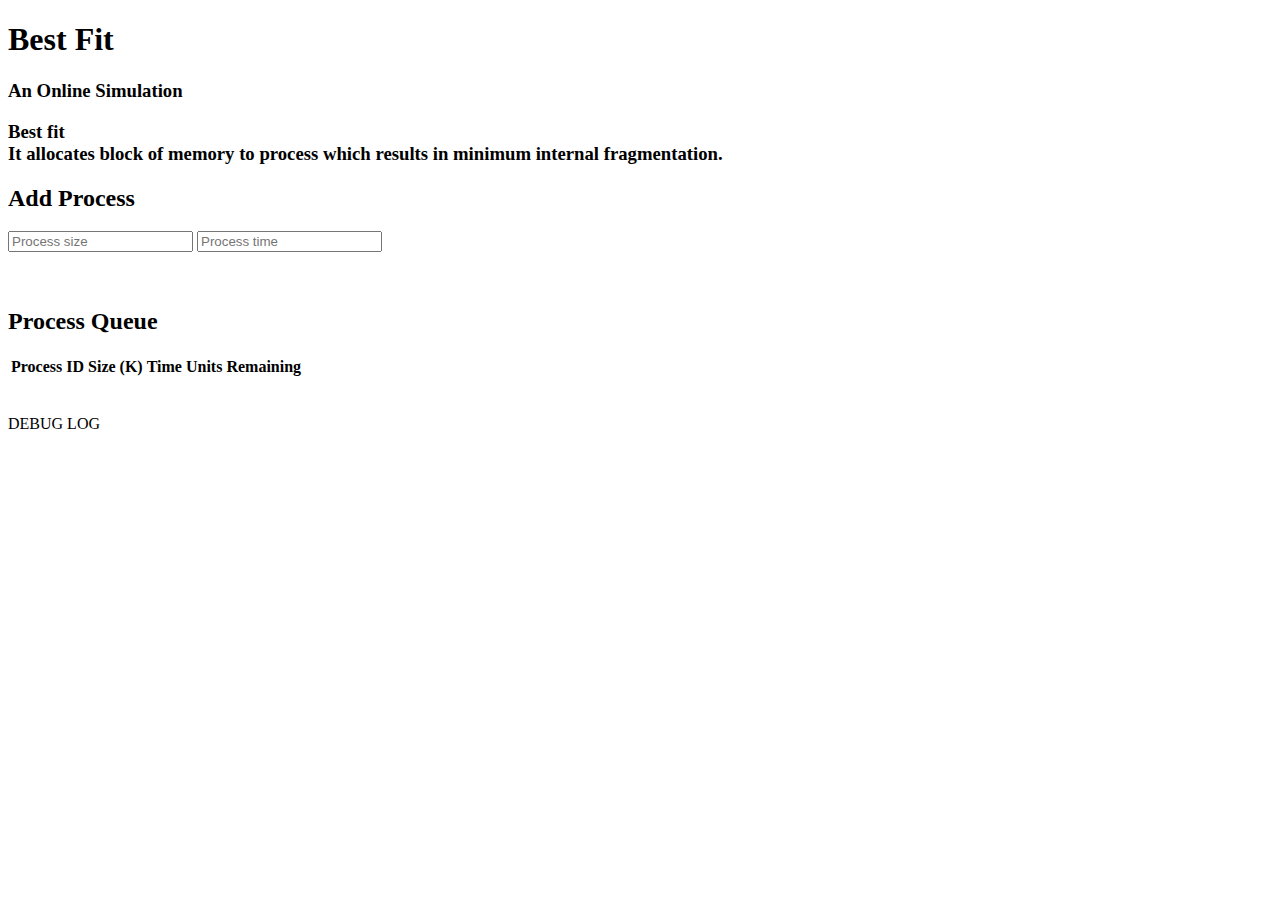
==== best fit/index.html @ ceedab3e "Create index.html" ====
<!DOCTYPE html>
<html>

<head>
	<title>Best Fit</title>
	<link href='https://fonts.googleapis.com/css?family=Open+Sans:400,600,700' rel='stylesheet' type='text/css'>
	<link href='style.css' rel='stylesheet' type='text/css'>
</head>

<body>
	<div id="mainContainer">
		<div id="title">
			<h1>Best Fit</h1>
			<h3>An Online Simulation</h3>
		</div>
		<div id="rightContainer2">

			<h3><b>Best fit</b> <br> It allocates block of memory to process which results in minimum internal
				fragmentation.
			</h3>
		</div>
		<div id="rightContainer">
			<div id="memoryContainer">
				<div id="memory"></div>
			</div>
		</div>

		<div id="leftContainer">
			<h2>Add Process</h2>
			<form id="processForm">
				<input type="text" name="processSize" id="pSize" placeholder="Process size" autocomplete="off" />
				<input type="text" name="processTime" id="pTime" placeholder="Process time" autocomplete="off" />
				<button type="submit" style="display:none;" /></button>
			</form>
			<br><br>
			<h2>Process Queue</h2>
			<table id="processTable">
				<tr>
					<th>Process ID</th>
					<th>Size (K)</th>
					<th>Time Units Remaining</th>
				</tr>
			</table>
			<br>
			<br>
			<div id="logBoxContainer">
				<div id="logBox">DEBUG LOG<br></div>
			</div>
		</div>

	</div>

	<script src="script.js"></script>
</body>

</html>
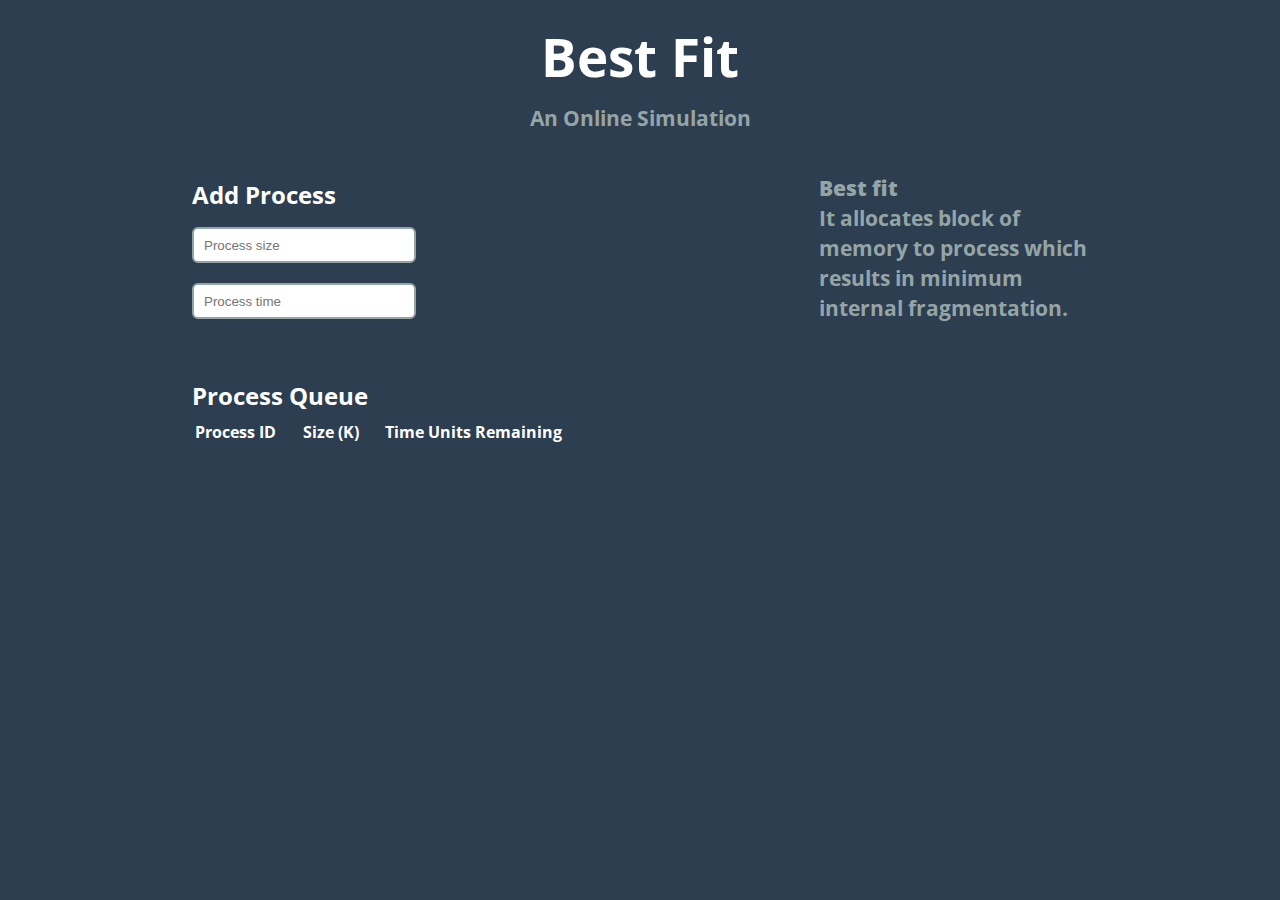
==== commit 72575560: "Add files via upload" ====
--- a/best fit/index.html
+++ b/best fit/index.html
@@ -1,56 +1,56 @@
-<!DOCTYPE html>
-<html>
-
-<head>
-	<title>Best Fit</title>
-	<link href='https://fonts.googleapis.com/css?family=Open+Sans:400,600,700' rel='stylesheet' type='text/css'>
-	<link href='style.css' rel='stylesheet' type='text/css'>
-</head>
-
-<body>
-	<div id="mainContainer">
-		<div id="title">
-			<h1>Best Fit</h1>
-			<h3>An Online Simulation</h3>
-		</div>
-		<div id="rightContainer2">
-
-			<h3><b>Best fit</b> <br> It allocates block of memory to process which results in minimum internal
-				fragmentation.
-			</h3>
-		</div>
-		<div id="rightContainer">
-			<div id="memoryContainer">
-				<div id="memory"></div>
-			</div>
-		</div>
-
-		<div id="leftContainer">
-			<h2>Add Process</h2>
-			<form id="processForm">
-				<input type="text" name="processSize" id="pSize" placeholder="Process size" autocomplete="off" />
-				<input type="text" name="processTime" id="pTime" placeholder="Process time" autocomplete="off" />
-				<button type="submit" style="display:none;" /></button>
-			</form>
-			<br><br>
-			<h2>Process Queue</h2>
-			<table id="processTable">
-				<tr>
-					<th>Process ID</th>
-					<th>Size (K)</th>
-					<th>Time Units Remaining</th>
-				</tr>
-			</table>
-			<br>
-			<br>
-			<div id="logBoxContainer">
-				<div id="logBox">DEBUG LOG<br></div>
-			</div>
-		</div>
-
-	</div>
-
-	<script src="script.js"></script>
-</body>
-
-</html>
+<!DOCTYPE html>
+<html>
+
+<head>
+	<title>Best Fit</title>
+	<link href='https://fonts.googleapis.com/css?family=Open+Sans:400,600,700' rel='stylesheet' type='text/css'>
+	<link href='style.css' rel='stylesheet' type='text/css'>
+</head>
+
+<body>
+	<div id="mainContainer">
+		<div id="title">
+			<h1>Best Fit</h1>
+			<h3>An Online Simulation</h3>
+		</div>
+		<div id="rightContainer2">
+
+			<h3><b>Best fit</b> <br> It allocates block of memory to process which results in minimum internal
+				fragmentation.
+			</h3>
+		</div>
+		<div id="rightContainer">
+			<div id="memoryContainer">
+				<div id="memory"></div>
+			</div>
+		</div>
+
+		<div id="leftContainer">
+			<h2>Add Process</h2>
+			<form id="processForm">
+				<input type="text" name="processSize" id="pSize" placeholder="Process size" autocomplete="off" />
+				<input type="text" name="processTime" id="pTime" placeholder="Process time" autocomplete="off" />
+				<button type="submit" style="display:none;" /></button>
+			</form>
+			<br><br>
+			<h2>Process Queue</h2>
+			<table id="processTable">
+				<tr>
+					<th>Process ID</th>
+					<th>Size (K)</th>
+					<th>Time Units Remaining</th>
+				</tr>
+			</table>
+			<br>
+			<br>
+			<div id="logBoxContainer">
+				<div id="logBox">DEBUG LOG<br></div>
+			</div>
+		</div>
+
+	</div>
+
+	<script src="script.js"></script>
+</body>
+
+</html>--- a/best fit/style.css
+++ b/best fit/style.css
@@ -0,0 +1,169 @@
+body {
+	font-family: 'Open Sans', sans-serif;
+	background-color: #2c3e50;
+	color: #FFFFFF;
+	padding: 0;
+	margin: 0;
+	font-size: 12pt;
+	line-height: 1.4;
+}
+
+.addMore {
+	border: none;
+	width: 32px;
+	height: 32px;
+	background-color: #eee;
+	transition: all ease-in-out 0.2s;
+	cursor: pointer;
+}
+
+.addMore:hover {
+	border: 1px solid #888;
+	background-color: #ddd;
+}
+
+.block {
+	display: block;
+	width: 100%;
+	border: none;
+	background-color: #04AA6D;
+	color: white;
+	height: 100px;
+	padding: 14px 28px;
+	font-size: 25px;
+	cursor: pointer;
+	text-align: center;
+}
+
+.block:hover {
+	background-color: #ddd;
+	color: black;
+}
+
+h1 {
+	font-size: 40pt;
+	margin: 0;
+	margin-bottom: 20px;
+	line-height: 1;
+}
+
+h2 {
+	margin: 0;
+	margin-top: 10px;
+	margin-bottom: 10px;
+	line-height: 1;
+}
+
+h3 {
+	font-size: 16pt;
+	color: #95A5A6;
+	margin: 0;
+}
+
+#title {
+	text-align: center;
+	margin-bottom: 40px;
+}
+
+#mainContainer {
+	width: 70%;
+	margin-top: 30px;
+	margin-bottom: 20px;
+	margin-right: auto;
+	margin-left: auto;
+}
+
+#leftContainer {
+	float: left;
+	width: 50%;
+}
+
+#rightContainer {
+	float: right;
+	width: 20%;
+}
+
+#rightContainer2 {
+	float: right;
+	width: 30%;
+}
+
+
+
+#memoryContainer {
+	float: left;
+	margin-left: auto;
+	margin-right: auto;
+	height: 80vh;
+	width: 150px;
+}
+
+#memory {
+	float: right;
+	width: 150px;
+	height: 100%;
+}
+
+#block {
+	box-sizing: border-box;
+	border: 1px solid #2C3E50;
+	width: 100%;
+}
+
+#blockLabel {
+	text-align: center;
+	font-weight: bold;
+	padding: 2px;
+}
+
+#logBoxContainer {
+	width: 100%;
+	float: left;
+	font-family: Consolas, monospace;
+	height: 400px;
+	overflow: hidden;
+
+	/*		box-sizing: border-box;
+	border: 1px solid #FFFFFF;*/
+}
+
+#logBox {
+	height: 100%;
+	width: 100%;
+	overflow: auto;
+	padding-right: 20px;
+	/* Hides scrollbar */
+	display: none;
+}
+
+.available {
+	background-color: #27ae60;
+}
+
+.unavailable {
+	background-color: #c0392b;
+}
+
+#processTable {
+	width: 400px;
+}
+
+#processTable th {
+	text-align: left;
+	padding-right: 20px;
+}
+
+#processTable td {
+	color: #BDC3C7;
+}
+
+input {
+	height: 30px;
+	padding-left: 10px;
+	padding-right: 10px;
+	border: 2px solid #95A5A6;
+	border-radius: 6px;
+	width: 200px;
+	margin: 10px;
+	margin-left: 0;
+}